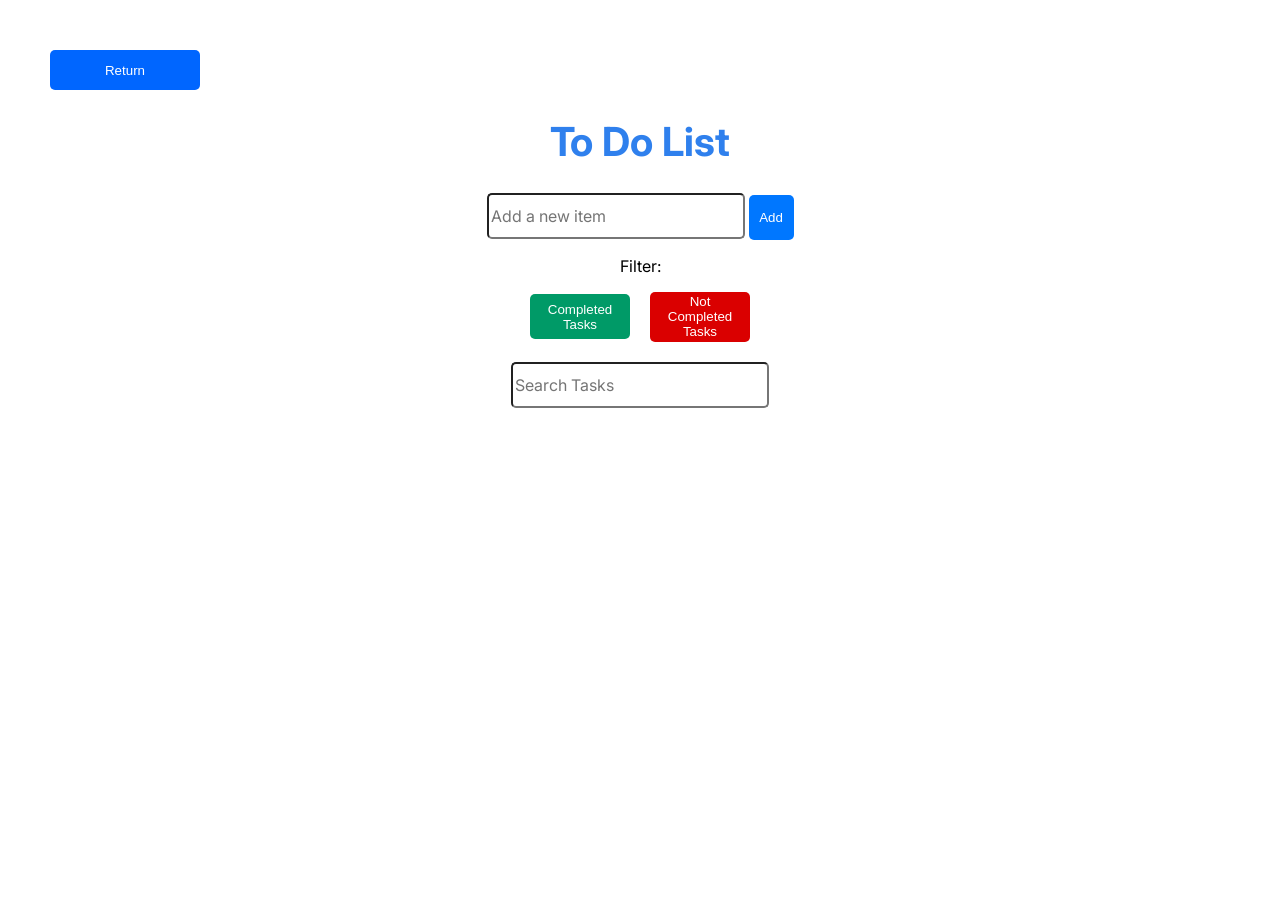
==== tarefas/tarefas.html @ ca649964 "feat: Added a search system" ====
<!DOCTYPE html>
<html lang="en">
<head>
    <meta charset="UTF-8">
    <meta name="viewport" content="width=device-width, initial-scale=1.0">
    <title>To-Do List</title>
    <link rel="stylesheet" href="tarefasStyle.css">
    <link rel="preconnect" href="https://fonts.googleapis.com">
    <link rel="preconnect" href="https://fonts.gstatic.com" crossorigin>
    <link href="https://fonts.googleapis.com/css2?family=Inter:ital,opsz,wght@0,14..32,100..900;1,14..32,100..900&display=swap" rel="stylesheet">
    <link rel="stylesheet" href="https://cdn.jsdelivr.net/npm/bootstrap-icons@1.13.1/font/bootstrap-icons.min.css">
</head>
<body>
    <a href="../listas/index.html"><button id="return">Return</button></a>
    <div class="container">
        <div class="content">
            <h1 id="list_title">To Do List</h1>
            <input type="text" name="task" id="task-title" placeholder="Add a new item">
            <button id="add-task">Add</button>
            <br>
            <p>Filter:</p>
            <div class="filter">
                <button id="filter-completed">Completed Tasks</button>
                <button id="filter-not">Not Completed Tasks</button>
            </div>
            <br>
            <input type="text" name="" id="search-task" placeholder="Search Tasks">
        </div>
        <div>  
        </div>
        <div class="task-field">
            <ol id="task-list">
                
            </ol>
        </div>
    </div>
</body>
<script type="module" src="tarefasScript.js"></script>
</html>
---- tarefas/tarefasStyle.css ----
body{
    margin: 0px;
    font-family: "Inter";
}
h1{
    font-size: 40px;
    color: #2f80ed;
}
.container{
    display: flex;
    flex-direction: column;
    align-items: center;
    justify-content: center;
    gap: 150px;
}
input{
    width: 250px;
    height: 40px;
    border-radius: 5px;
    font: inherit;
}
.filter{
    display: grid;
    align-items: center;
    justify-content: center;
    grid-template-columns: 120px repeat(2, 50px);
}
#add-task{
    width: 45px;
    height: 45px;
    background-color: rgb(0, 119, 255);
    color: white;
    border: none;
    border-radius: 5px;
    transition: transform .25s ease;
}
#filter-completed{
    width: 100px;
    height: 45px;
    background-color: rgb(0, 154, 103);
    color: white;
    border: none;
    border-radius: 5px;
    transition: transform .25s ease;
}
#filter-not{
    width: 100px;
    height: 50px;
    background-color: rgb(218, 0, 0);
    color: white;
    border: none;
    border-radius: 5px;
    transition: transform .25s ease;
}

@keyframes slideIn {
    from {
        opacity: 0;
        transform: translateY(-20px);
    }
    to {
        opacity: 1;
        transform: translateY(0);
    }
}

.task-animation {
    animation: slideIn 0.3s ease-out;
}
.content{
    width: 400px;
    height: 50px;
    text-align: center;
}
fieldset{
    height: 40px;
    width: 500px;
    display: flex;
    flex-direction: row;
    align-items: center;
    background: white;
    border-radius: 12px;
    box-shadow: 0 4px 10px rgba(0,0,0,0.08);
}
fieldset button:first-of-type{
    margin-left: auto;
}
fieldset button{
    background-color: rgba(0,0,0,0);
    border-radius: 5px;
    border: none;
    width: 40px;
    height: 40px;
    transition: transform .25s ease;
}
#return{
    border-radius: 5px;
    background-color: rgb(0, 102, 255);
    margin-left: 50px;
    margin-top: 50px;
    border: none;
    width: 150px;
    height: 40px;
    color: white;
    transition: transform .25s ease;
}
button:hover{
    transform: scale(1.2);
    cursor: pointer;
}
/* Drag & Drop */

li{
    font-weight:bold;
    padding-bottom: 20px;
}
input[type="checkbox"]{
    width: 25px;
    height: 25px;
}
.task-field{
    text-align: left;
    
}

#task-list li {
  cursor: grab;
}

#task-list li.dragging {
  opacity: 0.5;
  cursor: grabbing;
}

#task-list li.drag-over fieldset {
  outline: 2px dashed rgba(47, 128, 237, 0.6);
  outline-offset: 4px;
}
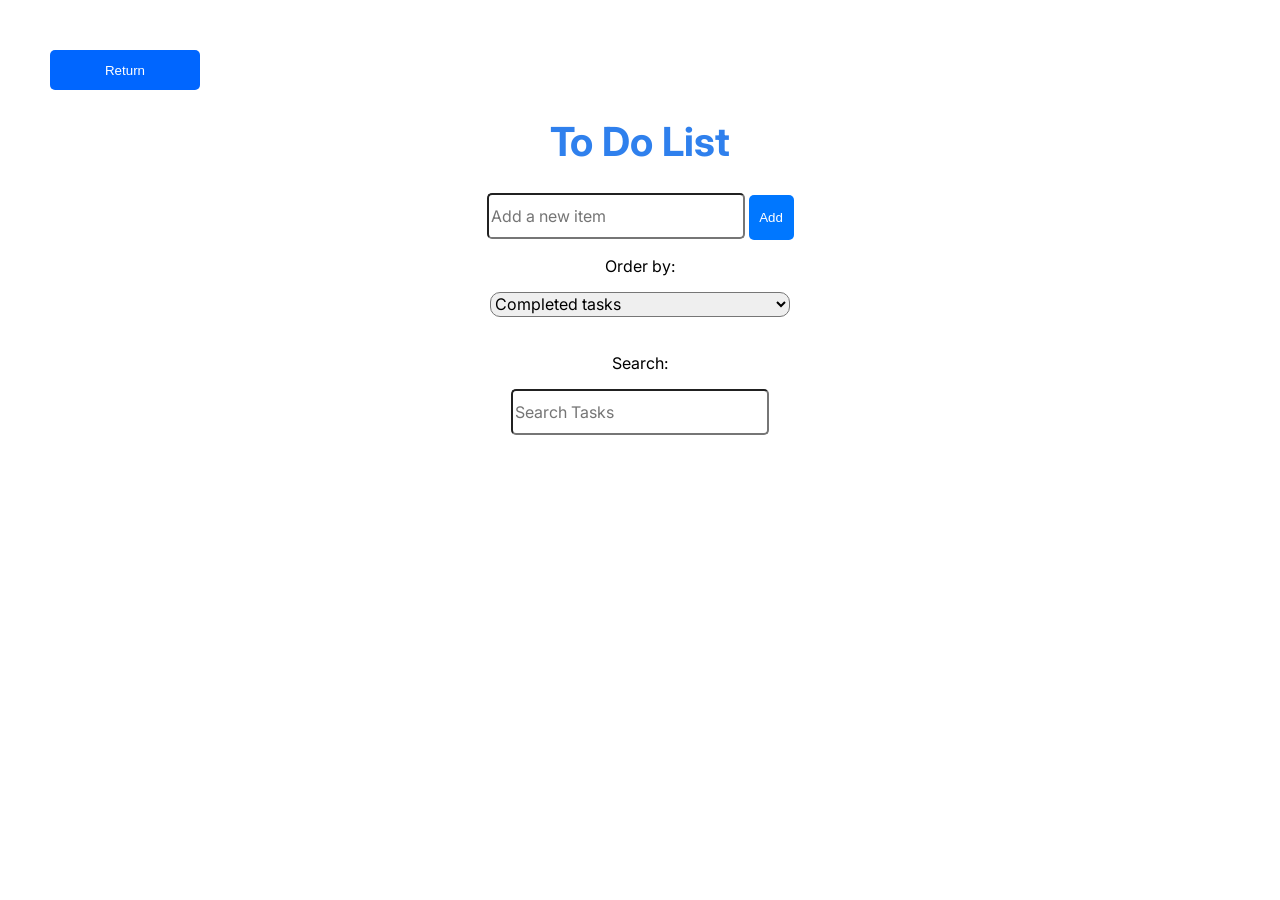
==== commit 462cd680: "feat: Added a dropdown input on the tasks document" ====
--- a/tarefas/tarefas.html
+++ b/tarefas/tarefas.html
@@ -4,7 +4,7 @@
     <meta charset="UTF-8">
     <meta name="viewport" content="width=device-width, initial-scale=1.0">
     <title>To-Do List</title>
-    <link rel="stylesheet" href="tarefasStyle.css">
+    <link rel="stylesheet" href="./tarefasStyle.css">
     <link rel="preconnect" href="https://fonts.googleapis.com">
     <link rel="preconnect" href="https://fonts.gstatic.com" crossorigin>
     <link href="https://fonts.googleapis.com/css2?family=Inter:ital,opsz,wght@0,14..32,100..900;1,14..32,100..900&display=swap" rel="stylesheet">
@@ -18,12 +18,15 @@
             <input type="text" name="task" id="task-title" placeholder="Add a new item">
             <button id="add-task">Add</button>
             <br>
-            <p>Filter:</p>
+            <p>Order by:</p>
             <div class="filter">
-                <button id="filter-completed">Completed Tasks</button>
-                <button id="filter-not">Not Completed Tasks</button>
+                <select id="filter-select">
+                    <option value="Completed">Completed tasks</option>
+                    <option value="Not">Not completed tasks</option>
+                </select>
             </div>
             <br>
+            <p>Search:</p>
             <input type="text" name="" id="search-task" placeholder="Search Tasks">
         </div>
         <div>  
@@ -35,5 +38,5 @@
         </div>
     </div>
 </body>
-<script type="module" src="tarefasScript.js"></script>
+<script type="module" src="./tarefasScript.js"></script>
 </html>
--- a/tarefas/tarefasStyle.css
+++ b/tarefas/tarefasStyle.css
@@ -20,11 +20,18 @@
     font: inherit;
 }
 .filter{
-    display: grid;
+    display: flex;
     align-items: center;
     justify-content: center;
-    grid-template-columns: 120px repeat(2, 50px);
 }
+.filter select{
+    width: 300px;
+    height: 25px;
+    font: inherit;
+    outline: none;
+    border-radius: 10px;
+}
+
 #add-task{
     width: 45px;
     height: 45px;
